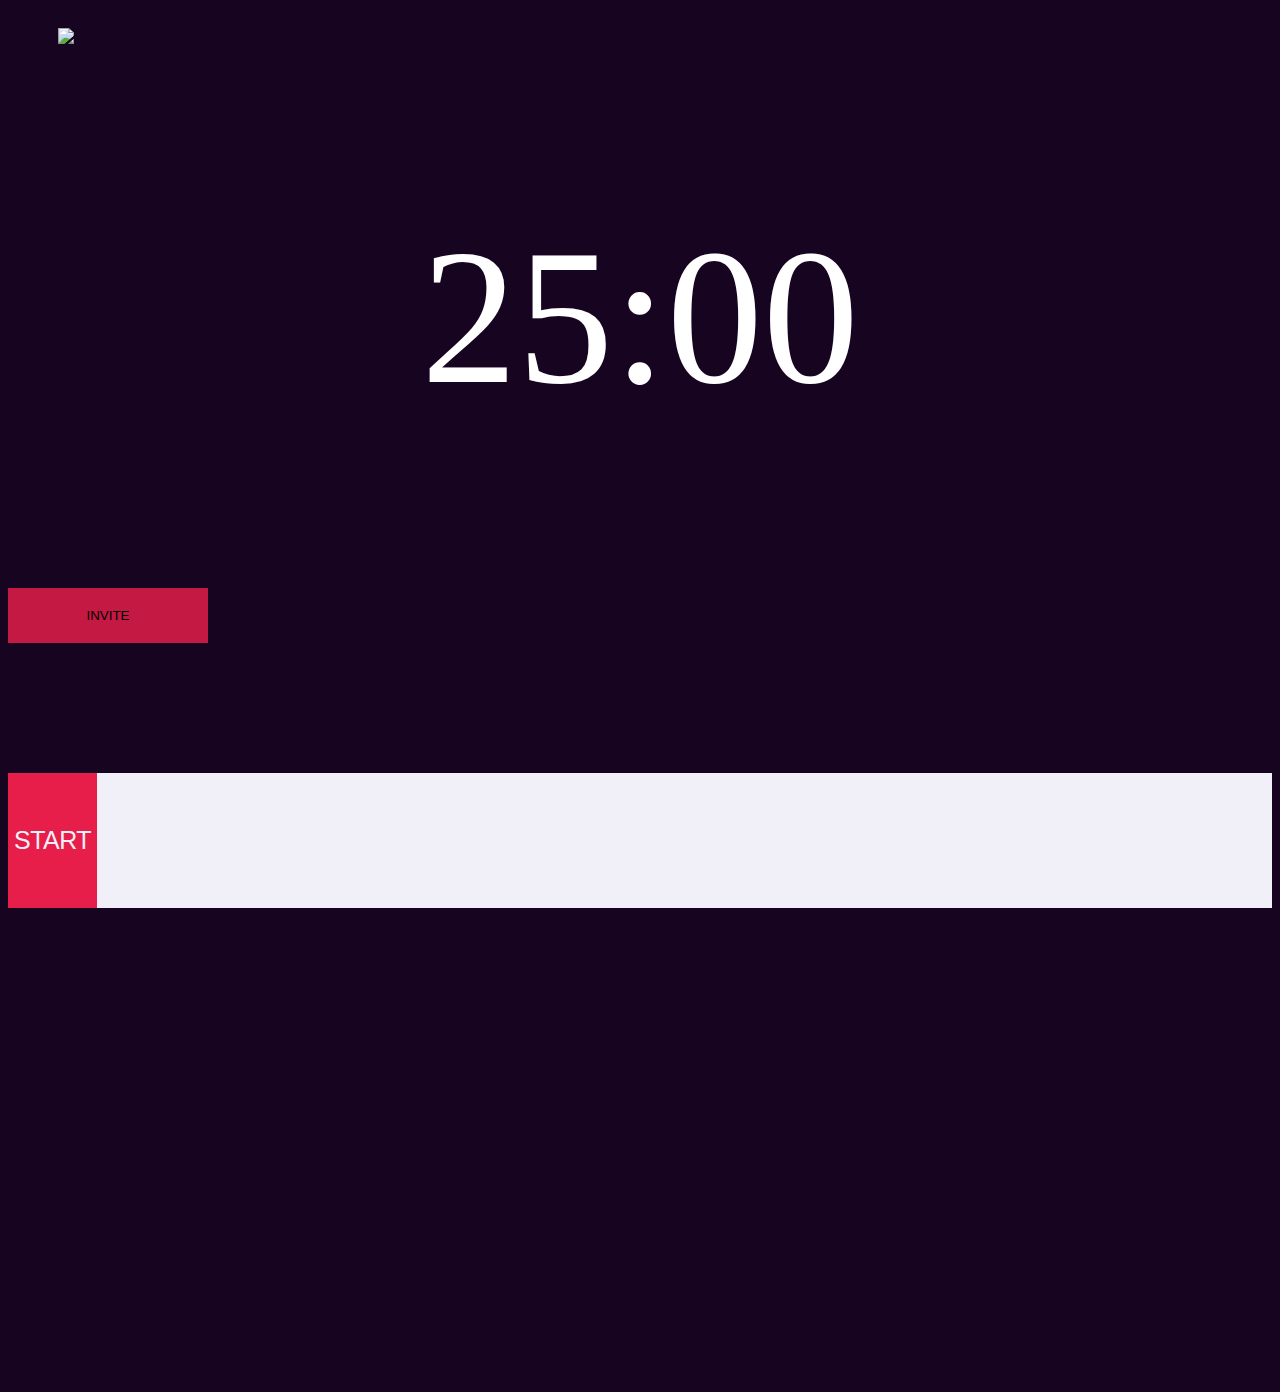
==== templates/design.html @ cc948922 "fixed issue with time not syncing" ====
<!DOCTYPE HTML>
<html>
<head>
    <!-- <script type="text/javascript" src="//code.jquery.com/jquery-1.4.2.min.js"></script> -->
    <script src="https://ajax.googleapis.com/ajax/libs/jquery/1.12.4/jquery.min.js"></script>
    <!-- <script type="text/javascript" src="//cdnjs.cloudflare.com/ajax/libs/socket.io/1.3.5/socket.io.min.js"></script> -->
    <script type="text/javascript" src="https://cdnjs.cloudflare.com/ajax/libs/socket.io/2.0.3/socket.io.js"></script>
    <title>Group Study Timer - Maharsh Patel</title>
	<meta charset="utf-8" />
    <script src="https://maxcdn.bootstrapcdn.com/bootstrap/3.3.7/js/bootstrap.min.js"></script>
	<link rel="stylesheet" href="../static/css/bootstrap.min.css" type="text/css" />
	<link rel="stylesheet" href="../static/css/fonts.css" type="text/css" />
	<!-- <link rel="stylesheet" href="../static/css/styles.css" type="text/css" /> -->
	<meta name="viewport" content="width=device-width, initial-scale=1.0">
    <script type="text/javascript" charset="utf-8">
    </script>
</head>

<body>
    <div class="container-fluid">
        <div class="row" id="countdown_area">
            <div class="row">
                <img id="logo" src="../static/images/grouptimer.svg"></img>
            </div>
            <div class="row">
                <div id="countdown">25:00</div>
            </div>
            <div class="row">
                <p id="inviteLink" style="display: none;">Random Link</p>
                <button id="inviteButton" onclick="copyInviteLink('inviteLink')" data-toggle="tooltip" class="center-block">INVITE</button>
            </div>
        </div>
        <div class="row" id="control_area">
            <div class="col-md-4 col-md-push-4">
                    <div class="col-md-8 col-md-push-2 control_text">
                        <form id="playtoggle" method="POST" action="#">
                            <button id="startButton" class= "control_item btn-block">START</button>
                        </form>
                    </div>
                    <div class="col-md-2 col-md-pull-8 control_text">
                        <form id="resetButton" method="POST" action="#">
                            <button class="sideButtons control_item btn-block">RESET</button>
                        </form>
                    </div>

                    <div class="col-md-2 control_text">
                        <form id="breakToggle" method="POST" action="#">
                            <button class="sideButtons control_item btn-block">SKIP</button>
                        </form>
                    </div>
            </div>
            <div class="col-md-4 col-md-pull-4" id="members_section">
                MEMBERS CONNECTED <br>
                <span id="members_online_counter">1</span>
            </div>

            <div class="col-md-4" id="sessions_section">
                STUDY SESSIONS COMPLETED <br>
                <span id="study_session_counter">0</span>
            </div>
        </div>

    </div>


</body>
<style>
html, body {
    position: relative;
    height: 100%;
    overflow-x: hidden;
    background: #170420;
    font-family: "trakr_fancy";
}
#logo{
    padding-left:50px;
    padding-top:20px;
}
.container-fluid{
    padding-right: 0; /*15px in bootstrap.css*/
    padding-left: 0;  /*idem*/
    margin-right: auto;
    margin-left: auto;
}

#countdown_area{
    background-color: #170420;
    height: 85vh;
    color: white;
}
#countdown{
    font-size: 15vw;
    text-align: center;
    line-height: 60vh;
    font-weight: 100;
}
#inviteButton{
    background-color: #C41943;
    border: none;
    padding: 20px;
    width: 200px;
    outline: 0;
}

#control_area{
    background-color: #F1EFF8;
    /*height:15vh;*/
}
.control_text{
    color: #170420;
    padding: 0;
}
.control_item{
    height: 15vh;
}
.sideButtons{
    background-color: #C41943;
    border: none;
    font-weight: 100;
    color: #F1EFF8;
    outline: 0;
}
#startButton{
    background-color: #E71D4A;
    border: none;
    font-size: 25px;
    font-weight: 500;
    letter-spacing: -0.5px;
    color: #F1EFF8;
    outline: 0;

}

#members_section{
    color: #170420;
    text-align: left;
    padding-left: 30px;
    padding-top: 10px;
    letter-spacing: -0.5px;
    font-size: 16px;
}

#sessions_section{
    color: #170420;
    text-align: right;
    padding-right: 30px;
    padding-top: 10px;
    letter-spacing: -0.5px;
    font-size: 16px;

}
#members_online_counter, #study_session_counter{
    font-size: 8vh;
}

@media only screen and (max-width: 900px) {
    #members_section, #sessions_section{
        text-align: center;
        padding: 0;
        padding-top: 10px;
    }

}
</style>
<script>
// var snd1  = new Audio();
// var src1  = document.createElement("source");
// src1.type = "audio/mpeg";
// src1.src  = "../static/sounds/fire.ogg";
// snd1.appendChild(src1);
//
// var snd2  = new Audio();
// var src2  = document.createElement("source");
// src2.type = "audio/mpeg";
// src2.src  = "../static/sounds/rain.ogg";
// snd2.appendChild(src2);
//
// snd1.play(); snd2.play();


function copyInviteLink(elementId) {
  var aux = document.createElement("input");
  aux.setAttribute("value", document.getElementById(elementId).innerHTML);
  document.body.appendChild(aux);
  aux.select();
  document.execCommand("copy");
  document.body.removeChild(aux);

  // change the text of the button
  document.getElementById("inviteButton").innerText = "COPIED TO CLIPBOARD";
  document.getElementById("inviteButton").style.backgroundColor = "#E71D4A";

  setInterval(function () {
     //set the inner html, parse the value from the inner html as well
     document.getElementById("inviteButton").innerText = "INVITE";
     document.getElementById("inviteButton").style.backgroundColor = "#C41943";
 }, 3000);


}

var socket = null;
$(document).ready(function() {

    // request permission on page load
    document.addEventListener('DOMContentLoaded', function () {
      if (Notification.permission !== "granted")
        Notification.requestPermission();
    });

    // Use a "/process" namespace.
    // An application can open a connection on multiple namespaces, and
    // Socket.IO will multiplex all those connections on a single
    // physical channel. If you don't care about multiple channels, you
    // can set the namespace to an empty string.
    namespace = '/process';

    // Connect to the Socket.IO server.
    // The connection URL has the following format:
    //     http[s]://<domain>:<port>[/<namespace>]
    socket = io.connect(location.protocol + '//' + document.domain + ':' + location.port + namespace);

    // responses
    socket.on('response', function(msg) {
        // TODO convert this to a proper disconnect_response

        if (msg.data == "connect"){
            // update the invite link with the room number
            document.getElementById("inviteLink").innerHTML = location.protocol + '//' + document.domain + '/' + msg.room;
        }
        else if (msg.data == "disconnect"){
            // update the online member count
            updateMembersConnected(getMembersConnected() - 1);
        }

        console.log(msg.data);
    });

    socket.on("sync_time_request", function(){
        // called when another user is requesting the timer time

        updateMembersConnected(getMembersConnected() + 1);
        socket.emit('sync_time_event', {time: getTimerValue(), paused: isPaused(), session: current_session, type:"sync", count:getMembersConnected()});
        displayNotification("New User Joined", "A new member has joined the group!");


    });

    socket.on('sync_time_response', function(msg) {
        // called when the current time is being received
        setTimerValue(msg.time, msg.paused);
        current_session = msg.session;
        updateMembersConnected(msg.count);
        // console.log(msg.time);
        if (!notifications){
            notifications = true;
            return;
        }

        if (msg.type == "reset"){
            displayNotification("RESET", "A group member has reset the timer.");
        }
        else if (msg.type == "break"){
            if (current_session % 2 == 0){
                // study session
                displayNotification("STUDY", "A group member has started the study session.");
            }
            else{
                displayNotification("BREAK", "A group member has started the break session.");
            }
        }
        notifications = true;


    });

    socket.on('playtoggle_response', function(msg) {
        toggleTimer();
        console.log("Pause");

        if (pause){
            document.getElementById("startButton").innerText = "START";
            if (notifications){
                displayNotification("Paused", "A group member has paused the timer.");
            }
        }
        else{
            document.getElementById("startButton").innerText = "PAUSE";
            if (notifications){
                displayNotification("Resume", "A group member has resumed the timer.");
            }
        }

        // the notification were disabled before the request was emitted so that the would not appear for this user
        notifications = true;

    });
    // emit
    $('form#playtoggle').submit(function(event) {
        if (pause){
            document.getElementById("startButton").innerText = "START";
        }else{
            document.getElementById("startButton").innerText = "PAUSE";
        }

        notifications = false;      // don't want this client to receive a notification for this - will be turned on later
        socket.emit('playtoggle_event', {room: sessionStorage.room_number});
        return false;
    });
    $('form#resetButton').submit(function(event) {
        notifications = false;      // don't want this client to receive a notification for this - will be turned on later
        // tell all connected clients to increase their time by 5 minutes
        socket.emit('sync_time_event', {time: sessions[current_session], paused: isPaused(), session:current_session, type:"reset", count:getMembersConnected()});
        return false;

    });
    $('form#breakToggle').submit(function(event) {
        notifications = false;      // don't want to receive a notification for this - will be turned on later
        // start the next session (could be a break or a study session)
        current_session = (current_session + 1) % 8;
        socket.emit('sync_time_event', {time: sessions[current_session], paused: isPaused(), session:current_session, type:"break", count:getMembersConnected()});
        return false;

    });


});


var element, endTime, hours, mins, msLeft, time;
var pause = true;


var sessions = [15000, 30000, 15000, 3000, 15000, 3000, 15000, 9000];        // [study, break, study, break ...]
var current_session = 0;
var pause_time = sessions[0];

var notifications = true;

var members_connected = 1;
var study_sessions_completed = 0;

// document.getElementById("countdown").innerHTML = "25:00";
// set the initial time on the screen
// document.getElementById("countdown").innerHTML = ("25:00");

function countdown(elementName, milliseconds){
    function twoDigits(n){
        return (n <= 9 ? "0" + n : n);
    }

    function updateTimer(){
        // if the timer is paused then don't do any updates to the time
        if (pause){
            return 1;
        }
        msLeft = endTime - (+new Date);

        if (msLeft < 0) {
            current_session = (current_session + 1) % 8;
            // break and study notifications
            if (current_session % 2 == 0){
                // study session
                displayNotification("STUDY", "Time to study!");
            }
            else{
                displayNotification("BREAK", "Time for a break!");
                study_sessions_completed += 1;
                document.getElementById("study_session_counter").innerHTML = study_sessions_completed;
            }
            setTimerValue(sessions[current_session], false);

        }
        else{
            time = new Date(msLeft);
            hours = time.getUTCHours();
            mins = time.getUTCMinutes();
            element.innerHTML = (hours ? hours + ':' + twoDigits(mins) : mins) + ':' + twoDigits(time.getUTCSeconds());
            setTimeout(updateTimer, time.getUTCMilliseconds() + 500);

        }
    }
    element = document.getElementById(elementName);
    endTime = (+new Date) + milliseconds;
    updateTimer();

}

// countdown("countdown", 1500000);


function getTimerValue(){
    if (!msLeft){
        return(sessions[current_session])
    }
    return(msLeft);
}

function setTimerValue(time_left, paused){
    pause = false;
    document.getElementById("startButton").innerText = "PAUSE";
    countdown("countdown", time_left);
    if (paused){
        document.getElementById("startButton").innerText = "START";
        pause = true;
        pause_time = time_left;
    }

}

function toggleTimer(){
    //plays or pauses timer
    if(pause){
        // play
        pause = false;
        countdown("countdown", pause_time);
    }
    else{
        // pause
        pause = true;
        pause_time = getTimerValue();
    }

}

function isPaused(){
    return pause;
}


function displayNotification(title, body){
    if (!Notification) {
    alert('Desktop notifications not available in your browser. Try Chromium.');
    return;
  }

  if (Notification.permission !== "granted")
    Notification.requestPermission();
  else {
    var notification = new Notification(title, {
      icon: 'http://cdn.sstatic.net/stackexchange/img/logos/so/so-icon.png',
      body: body,
    });

  }
}

function getMembersConnected(){
    return members_connected;
}

function updateMembersConnected(count){
    members_connected = count;
    document.getElementById("members_online_counter").innerHTML = members_connected;
}
</script>

</html>
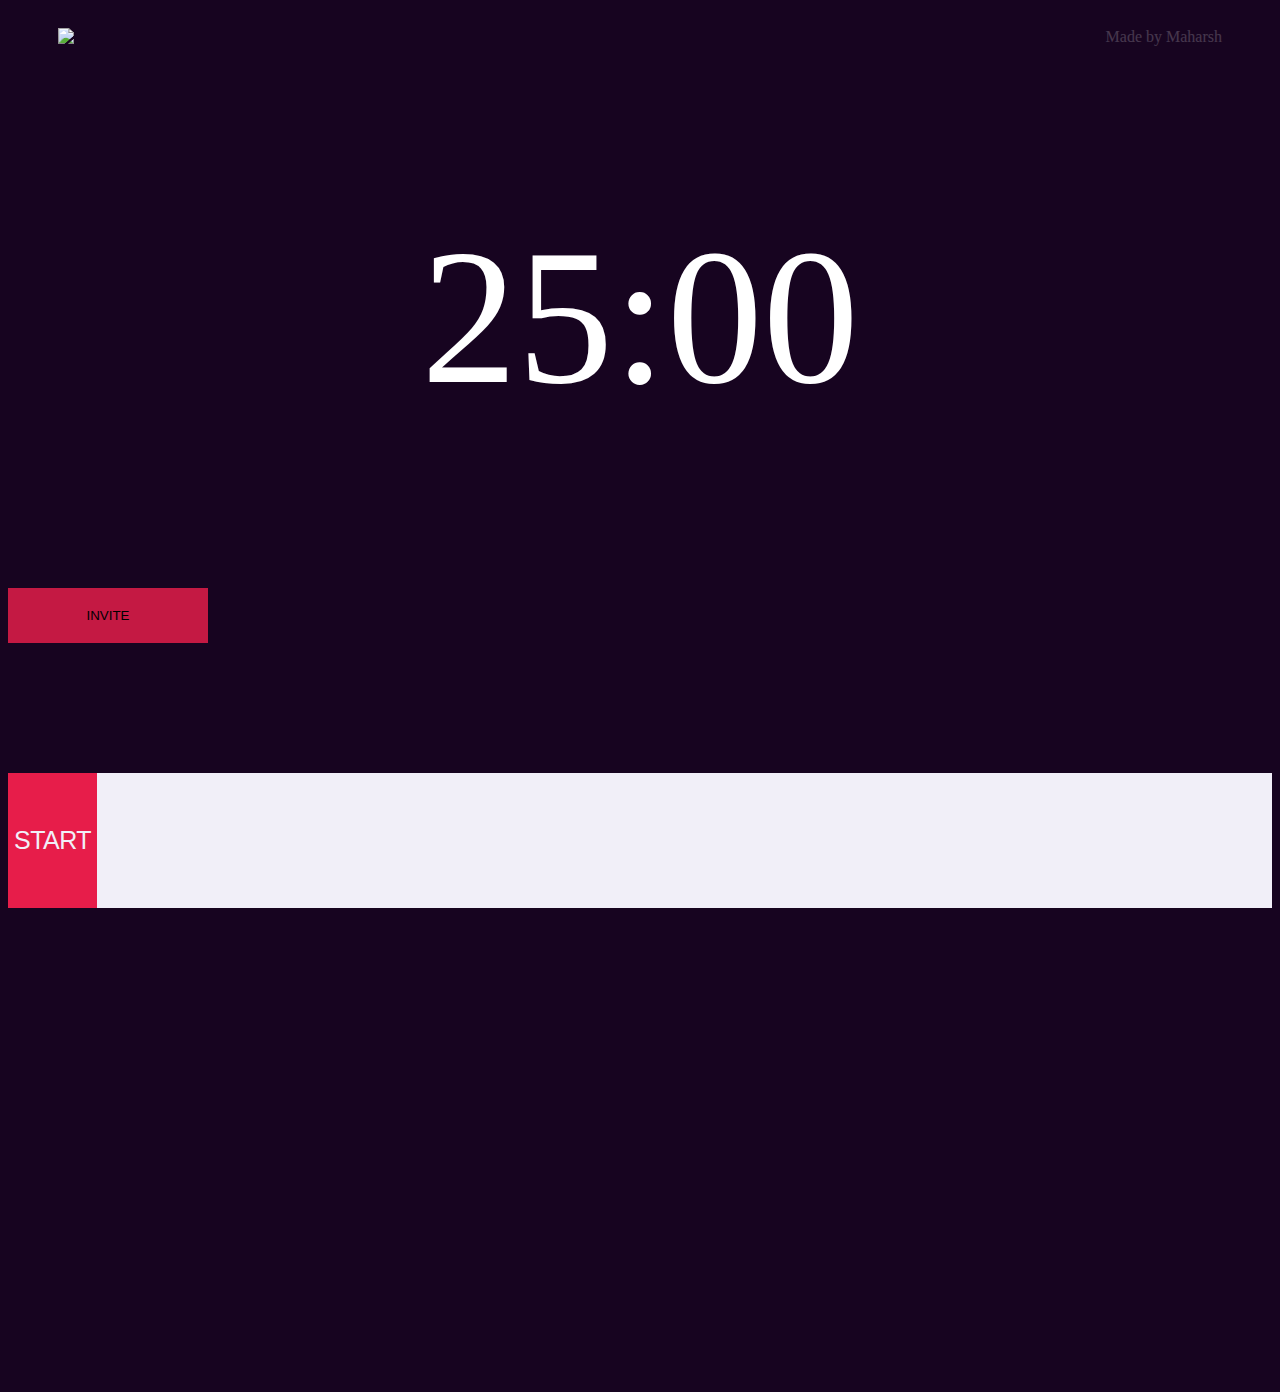
==== commit 479d1732: "fading music and restructuring" ====
--- a/templates/design.html
+++ b/templates/design.html
@@ -8,25 +8,36 @@
     <title>Group Study Timer - Maharsh Patel</title>
 	<meta charset="utf-8" />
     <script src="https://maxcdn.bootstrapcdn.com/bootstrap/3.3.7/js/bootstrap.min.js"></script>
+    <script src="https://cdnjs.cloudflare.com/ajax/libs/howler/2.0.4/howler.min.js"></script>
 	<link rel="stylesheet" href="../static/css/bootstrap.min.css" type="text/css" />
 	<link rel="stylesheet" href="../static/css/fonts.css" type="text/css" />
-	<!-- <link rel="stylesheet" href="../static/css/styles.css" type="text/css" /> -->
+	<link rel="stylesheet" href="../static/css/styles.css" type="text/css" />
 	<meta name="viewport" content="width=device-width, initial-scale=1.0">
-    <script type="text/javascript" charset="utf-8">
-    </script>
+
 </head>
 
 <body>
     <div class="container-fluid">
         <div class="row" id="countdown_area">
             <div class="row">
+
+                <audio loop autoplay id="audio_rain">
+                    <source src="../static/sounds/rain/rain.ogg" preload="auto" >
+                </audio>
+                <!-- <audio loop autoplay>
+                    <source src="../static/sounds/rain/rain.ogg" preload="auto" >
+                </audio> -->
+
+
                 <img id="logo" src="../static/images/grouptimer.svg"></img>
+                <a id="credits" href="https://www.maharsh.net">Made by Maharsh</a>
+
             </div>
             <div class="row">
                 <div id="countdown">25:00</div>
             </div>
             <div class="row">
-                <p id="inviteLink" style="display: none;">Random Link</p>
+                <p id="inviteLink" style="display: none;">Something Went Wrong</p>
                 <button id="inviteButton" onclick="copyInviteLink('inviteLink')" data-toggle="tooltip" class="center-block">INVITE</button>
             </div>
         </div>
@@ -61,398 +72,6 @@
         </div>
 
     </div>
-
-
 </body>
-<style>
-html, body {
-    position: relative;
-    height: 100%;
-    overflow-x: hidden;
-    background: #170420;
-    font-family: "trakr_fancy";
-}
-#logo{
-    padding-left:50px;
-    padding-top:20px;
-}
-.container-fluid{
-    padding-right: 0; /*15px in bootstrap.css*/
-    padding-left: 0;  /*idem*/
-    margin-right: auto;
-    margin-left: auto;
-}
-
-#countdown_area{
-    background-color: #170420;
-    height: 85vh;
-    color: white;
-}
-#countdown{
-    font-size: 15vw;
-    text-align: center;
-    line-height: 60vh;
-    font-weight: 100;
-}
-#inviteButton{
-    background-color: #C41943;
-    border: none;
-    padding: 20px;
-    width: 200px;
-    outline: 0;
-}
-
-#control_area{
-    background-color: #F1EFF8;
-    /*height:15vh;*/
-}
-.control_text{
-    color: #170420;
-    padding: 0;
-}
-.control_item{
-    height: 15vh;
-}
-.sideButtons{
-    background-color: #C41943;
-    border: none;
-    font-weight: 100;
-    color: #F1EFF8;
-    outline: 0;
-}
-#startButton{
-    background-color: #E71D4A;
-    border: none;
-    font-size: 25px;
-    font-weight: 500;
-    letter-spacing: -0.5px;
-    color: #F1EFF8;
-    outline: 0;
-
-}
-
-#members_section{
-    color: #170420;
-    text-align: left;
-    padding-left: 30px;
-    padding-top: 10px;
-    letter-spacing: -0.5px;
-    font-size: 16px;
-}
-
-#sessions_section{
-    color: #170420;
-    text-align: right;
-    padding-right: 30px;
-    padding-top: 10px;
-    letter-spacing: -0.5px;
-    font-size: 16px;
-
-}
-#members_online_counter, #study_session_counter{
-    font-size: 8vh;
-}
-
-@media only screen and (max-width: 900px) {
-    #members_section, #sessions_section{
-        text-align: center;
-        padding: 0;
-        padding-top: 10px;
-    }
-
-}
-</style>
-<script>
-// var snd1  = new Audio();
-// var src1  = document.createElement("source");
-// src1.type = "audio/mpeg";
-// src1.src  = "../static/sounds/fire.ogg";
-// snd1.appendChild(src1);
-//
-// var snd2  = new Audio();
-// var src2  = document.createElement("source");
-// src2.type = "audio/mpeg";
-// src2.src  = "../static/sounds/rain.ogg";
-// snd2.appendChild(src2);
-//
-// snd1.play(); snd2.play();
-
-
-function copyInviteLink(elementId) {
-  var aux = document.createElement("input");
-  aux.setAttribute("value", document.getElementById(elementId).innerHTML);
-  document.body.appendChild(aux);
-  aux.select();
-  document.execCommand("copy");
-  document.body.removeChild(aux);
-
-  // change the text of the button
-  document.getElementById("inviteButton").innerText = "COPIED TO CLIPBOARD";
-  document.getElementById("inviteButton").style.backgroundColor = "#E71D4A";
-
-  setInterval(function () {
-     //set the inner html, parse the value from the inner html as well
-     document.getElementById("inviteButton").innerText = "INVITE";
-     document.getElementById("inviteButton").style.backgroundColor = "#C41943";
- }, 3000);
-
-
-}
-
-var socket = null;
-$(document).ready(function() {
-
-    // request permission on page load
-    document.addEventListener('DOMContentLoaded', function () {
-      if (Notification.permission !== "granted")
-        Notification.requestPermission();
-    });
-
-    // Use a "/process" namespace.
-    // An application can open a connection on multiple namespaces, and
-    // Socket.IO will multiplex all those connections on a single
-    // physical channel. If you don't care about multiple channels, you
-    // can set the namespace to an empty string.
-    namespace = '/process';
-
-    // Connect to the Socket.IO server.
-    // The connection URL has the following format:
-    //     http[s]://<domain>:<port>[/<namespace>]
-    socket = io.connect(location.protocol + '//' + document.domain + ':' + location.port + namespace);
-
-    // responses
-    socket.on('response', function(msg) {
-        // TODO convert this to a proper disconnect_response
-
-        if (msg.data == "connect"){
-            // update the invite link with the room number
-            document.getElementById("inviteLink").innerHTML = location.protocol + '//' + document.domain + '/' + msg.room;
-        }
-        else if (msg.data == "disconnect"){
-            // update the online member count
-            updateMembersConnected(getMembersConnected() - 1);
-        }
-
-        console.log(msg.data);
-    });
-
-    socket.on("sync_time_request", function(){
-        // called when another user is requesting the timer time
-
-        updateMembersConnected(getMembersConnected() + 1);
-        socket.emit('sync_time_event', {time: getTimerValue(), paused: isPaused(), session: current_session, type:"sync", count:getMembersConnected()});
-        displayNotification("New User Joined", "A new member has joined the group!");
-
-
-    });
-
-    socket.on('sync_time_response', function(msg) {
-        // called when the current time is being received
-        setTimerValue(msg.time, msg.paused);
-        current_session = msg.session;
-        updateMembersConnected(msg.count);
-        // console.log(msg.time);
-        if (!notifications){
-            notifications = true;
-            return;
-        }
-
-        if (msg.type == "reset"){
-            displayNotification("RESET", "A group member has reset the timer.");
-        }
-        else if (msg.type == "break"){
-            if (current_session % 2 == 0){
-                // study session
-                displayNotification("STUDY", "A group member has started the study session.");
-            }
-            else{
-                displayNotification("BREAK", "A group member has started the break session.");
-            }
-        }
-        notifications = true;
-
-
-    });
-
-    socket.on('playtoggle_response', function(msg) {
-        toggleTimer();
-        console.log("Pause");
-
-        if (pause){
-            document.getElementById("startButton").innerText = "START";
-            if (notifications){
-                displayNotification("Paused", "A group member has paused the timer.");
-            }
-        }
-        else{
-            document.getElementById("startButton").innerText = "PAUSE";
-            if (notifications){
-                displayNotification("Resume", "A group member has resumed the timer.");
-            }
-        }
-
-        // the notification were disabled before the request was emitted so that the would not appear for this user
-        notifications = true;
-
-    });
-    // emit
-    $('form#playtoggle').submit(function(event) {
-        if (pause){
-            document.getElementById("startButton").innerText = "START";
-        }else{
-            document.getElementById("startButton").innerText = "PAUSE";
-        }
-
-        notifications = false;      // don't want this client to receive a notification for this - will be turned on later
-        socket.emit('playtoggle_event', {room: sessionStorage.room_number});
-        return false;
-    });
-    $('form#resetButton').submit(function(event) {
-        notifications = false;      // don't want this client to receive a notification for this - will be turned on later
-        // tell all connected clients to increase their time by 5 minutes
-        socket.emit('sync_time_event', {time: sessions[current_session], paused: isPaused(), session:current_session, type:"reset", count:getMembersConnected()});
-        return false;
-
-    });
-    $('form#breakToggle').submit(function(event) {
-        notifications = false;      // don't want to receive a notification for this - will be turned on later
-        // start the next session (could be a break or a study session)
-        current_session = (current_session + 1) % 8;
-        socket.emit('sync_time_event', {time: sessions[current_session], paused: isPaused(), session:current_session, type:"break", count:getMembersConnected()});
-        return false;
-
-    });
-
-
-});
-
-
-var element, endTime, hours, mins, msLeft, time;
-var pause = true;
-
-
-var sessions = [15000, 30000, 15000, 3000, 15000, 3000, 15000, 9000];        // [study, break, study, break ...]
-var current_session = 0;
-var pause_time = sessions[0];
-
-var notifications = true;
-
-var members_connected = 1;
-var study_sessions_completed = 0;
-
-// document.getElementById("countdown").innerHTML = "25:00";
-// set the initial time on the screen
-// document.getElementById("countdown").innerHTML = ("25:00");
-
-function countdown(elementName, milliseconds){
-    function twoDigits(n){
-        return (n <= 9 ? "0" + n : n);
-    }
-
-    function updateTimer(){
-        // if the timer is paused then don't do any updates to the time
-        if (pause){
-            return 1;
-        }
-        msLeft = endTime - (+new Date);
-
-        if (msLeft < 0) {
-            current_session = (current_session + 1) % 8;
-            // break and study notifications
-            if (current_session % 2 == 0){
-                // study session
-                displayNotification("STUDY", "Time to study!");
-            }
-            else{
-                displayNotification("BREAK", "Time for a break!");
-                study_sessions_completed += 1;
-                document.getElementById("study_session_counter").innerHTML = study_sessions_completed;
-            }
-            setTimerValue(sessions[current_session], false);
-
-        }
-        else{
-            time = new Date(msLeft);
-            hours = time.getUTCHours();
-            mins = time.getUTCMinutes();
-            element.innerHTML = (hours ? hours + ':' + twoDigits(mins) : mins) + ':' + twoDigits(time.getUTCSeconds());
-            setTimeout(updateTimer, time.getUTCMilliseconds() + 500);
-
-        }
-    }
-    element = document.getElementById(elementName);
-    endTime = (+new Date) + milliseconds;
-    updateTimer();
-
-}
-
-// countdown("countdown", 1500000);
-
-
-function getTimerValue(){
-    if (!msLeft){
-        return(sessions[current_session])
-    }
-    return(msLeft);
-}
-
-function setTimerValue(time_left, paused){
-    pause = false;
-    document.getElementById("startButton").innerText = "PAUSE";
-    countdown("countdown", time_left);
-    if (paused){
-        document.getElementById("startButton").innerText = "START";
-        pause = true;
-        pause_time = time_left;
-    }
-
-}
-
-function toggleTimer(){
-    //plays or pauses timer
-    if(pause){
-        // play
-        pause = false;
-        countdown("countdown", pause_time);
-    }
-    else{
-        // pause
-        pause = true;
-        pause_time = getTimerValue();
-    }
-
-}
-
-function isPaused(){
-    return pause;
-}
-
-
-function displayNotification(title, body){
-    if (!Notification) {
-    alert('Desktop notifications not available in your browser. Try Chromium.');
-    return;
-  }
-
-  if (Notification.permission !== "granted")
-    Notification.requestPermission();
-  else {
-    var notification = new Notification(title, {
-      icon: 'http://cdn.sstatic.net/stackexchange/img/logos/so/so-icon.png',
-      body: body,
-    });
-
-  }
-}
-
-function getMembersConnected(){
-    return members_connected;
-}
-
-function updateMembersConnected(count){
-    members_connected = count;
-    document.getElementById("members_online_counter").innerHTML = members_connected;
-}
-</script>
-
+<script type="text/javascript" src="../static/js/scripts.js"></script>
 </html>
--- a/static/css/styles.css
+++ b/static/css/styles.css
@@ -0,0 +1,131 @@
+html, body {
+    position: relative;
+    height: 100%;
+    overflow-x: hidden;
+    background: #170420;
+    font-family: "trakr_fancy";
+}
+#logo{
+    padding-left:50px;
+    padding-top:20px;
+}
+#credits{
+    padding-right:50px;
+    padding-top:20px;
+    text-align: right;
+    float: right;
+    font-weight: 100;
+    opacity: 0.2;
+}
+#credits:hover{
+    opacity: 1;
+    color: white;
+}
+a {
+  color: white; /* blue colors for links too */
+  text-decoration: none; /* no underline */
+}
+a:hover{
+    text-decoration: none; /* no underline */
+}
+.container-fluid{
+    padding-right: 0; /*15px in bootstrap.css*/
+    padding-left: 0;  /*idem*/
+    margin-right: auto;
+    margin-left: auto;
+}
+
+#countdown_area{
+    background-color: #170420;
+    height: 85vh;
+    color: white;
+}
+#countdown{
+    font-size: 15vw;
+    text-align: center;
+    line-height: 60vh;
+    font-weight: 100;
+}
+#inviteButton{
+    background-color: #C41943;
+    border: none;
+    padding: 20px;
+    width: 200px;
+    outline: 0;
+}
+
+#control_area{
+    background-color: #F1EFF8;
+    /*height:15vh;*/
+}
+.control_text{
+    color: #170420;
+    padding: 0;
+}
+.control_item{
+    height: 15vh;
+}
+.sideButtons{
+    background-color: #C41943;
+    border: none;
+    font-weight: 100;
+    color: #F1EFF8;
+    outline: 0;
+}
+#startButton{
+    background-color: #E71D4A;
+    border: none;
+    font-size: 25px;
+    font-weight: 500;
+    letter-spacing: -0.5px;
+    color: #F1EFF8;
+    outline: 0;
+
+}
+
+#members_section{
+    color: #170420;
+    text-align: left;
+    padding-left: 30px;
+    padding-top: 10px;
+    letter-spacing: -0.5px;
+    font-size: 16px;
+}
+
+#sessions_section{
+    color: #170420;
+    text-align: right;
+    padding-right: 30px;
+    padding-top: 10px;
+    letter-spacing: -0.5px;
+    font-size: 16px;
+
+}
+#members_online_counter, #study_session_counter{
+    font-size: 8vh;
+}
+
+@media only screen and (max-width: 700px) {
+    #members_section, #sessions_section{
+        text-align: center;
+        padding: 0;
+        padding-top: 10px;
+    }
+    #logo{
+        display: none;
+    }
+    #credits{
+        display: none;
+    }
+    #inviteButton{
+        /*visibility: hidden;*/
+        position: absolute;
+        left: 0px;
+        bottom: 15vh;
+        padding: 10px;
+        width: 100%;
+        background-color: #170420;
+
+    }
+
+}
